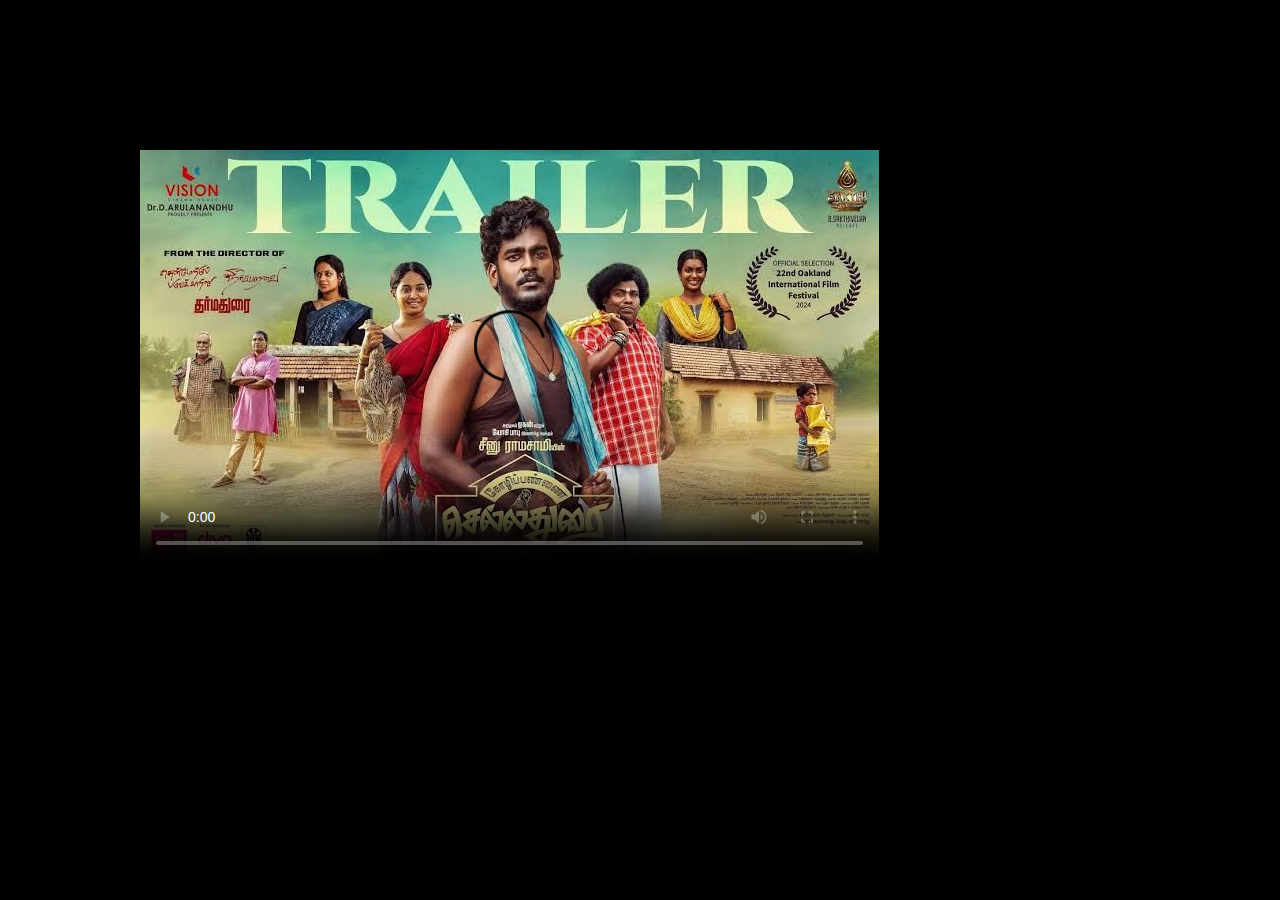
==== v1.html @ e17fa018 "Add files via upload" ====
<!DOCTYPE html>
<html>
<head>
	<title>Video Player plyr.js</title>
	<link rel="stylesheet" href="https://cdn.plyr.io/3.6.8/plyr.css" />
	<script src="https://cdn.plyr.io/3.6.8/plyr.polyfilled.js"></script>
</head>
<body bgcolor="black" style="color: white;">
	
	<div class="container">
	<video controls crossorigin playsinline poster="rado of healer/Kozhipannai Chelladurai.jpg">
        <source src="https://ddl2.cloudserver-1692960675.workers.dev/1396623618/[base64]::f67a7c0bd19c65f719bccfbd8dd0b51f/-_Kozhipannai_Chelladurai__2024___Tamil_-_720p_Proper_HQ-RE.mkv
        "
		  type="video/mp4" size="576">
          <source src="https://ddl2.cloudserver-1692960675.workers.dev/1396623618/[base64]::f67a7c0bd19c65f719bccfbd8dd0b51f/-_Kozhipannai_Chelladurai__2024___Tamil_-_720p_Proper_HQ-RE.mkv
          "
          type="video/mp4" size="720">
          <source src="https://ddl2.cloudserver-1692960675.workers.dev/1396623618/[base64]::f67a7c0bd19c65f719bccfbd8dd0b51f/-_Kozhipannai_Chelladurai__2024___Tamil_-_720p_Proper_HQ-RE.mkv
          "
          type="video/mp4" size="1080">

			<!-- Caption files -->
			<track kind="captions" label="English" srclang="en" src=""
					default>
			<track kind="captions" label="Français" srclang="fr" src="">
			<!-- Fallback for browsers that don't support the <video> element -->
			<a href="" download>Download</a>
	</video>
</div>
<!-- Plyr resources and browser polyfills are specified in the pen settings -->

<style type="text/css">
	.container {
	margin: 150px auto;
	max-width: 1000px;
}
</style>

<script type="text/javascript">
	const player = new Plyr('video', {captions: {active: true}});

// Expose player so it can be used from the console
window.player = player;
</script>

</body>
</html>
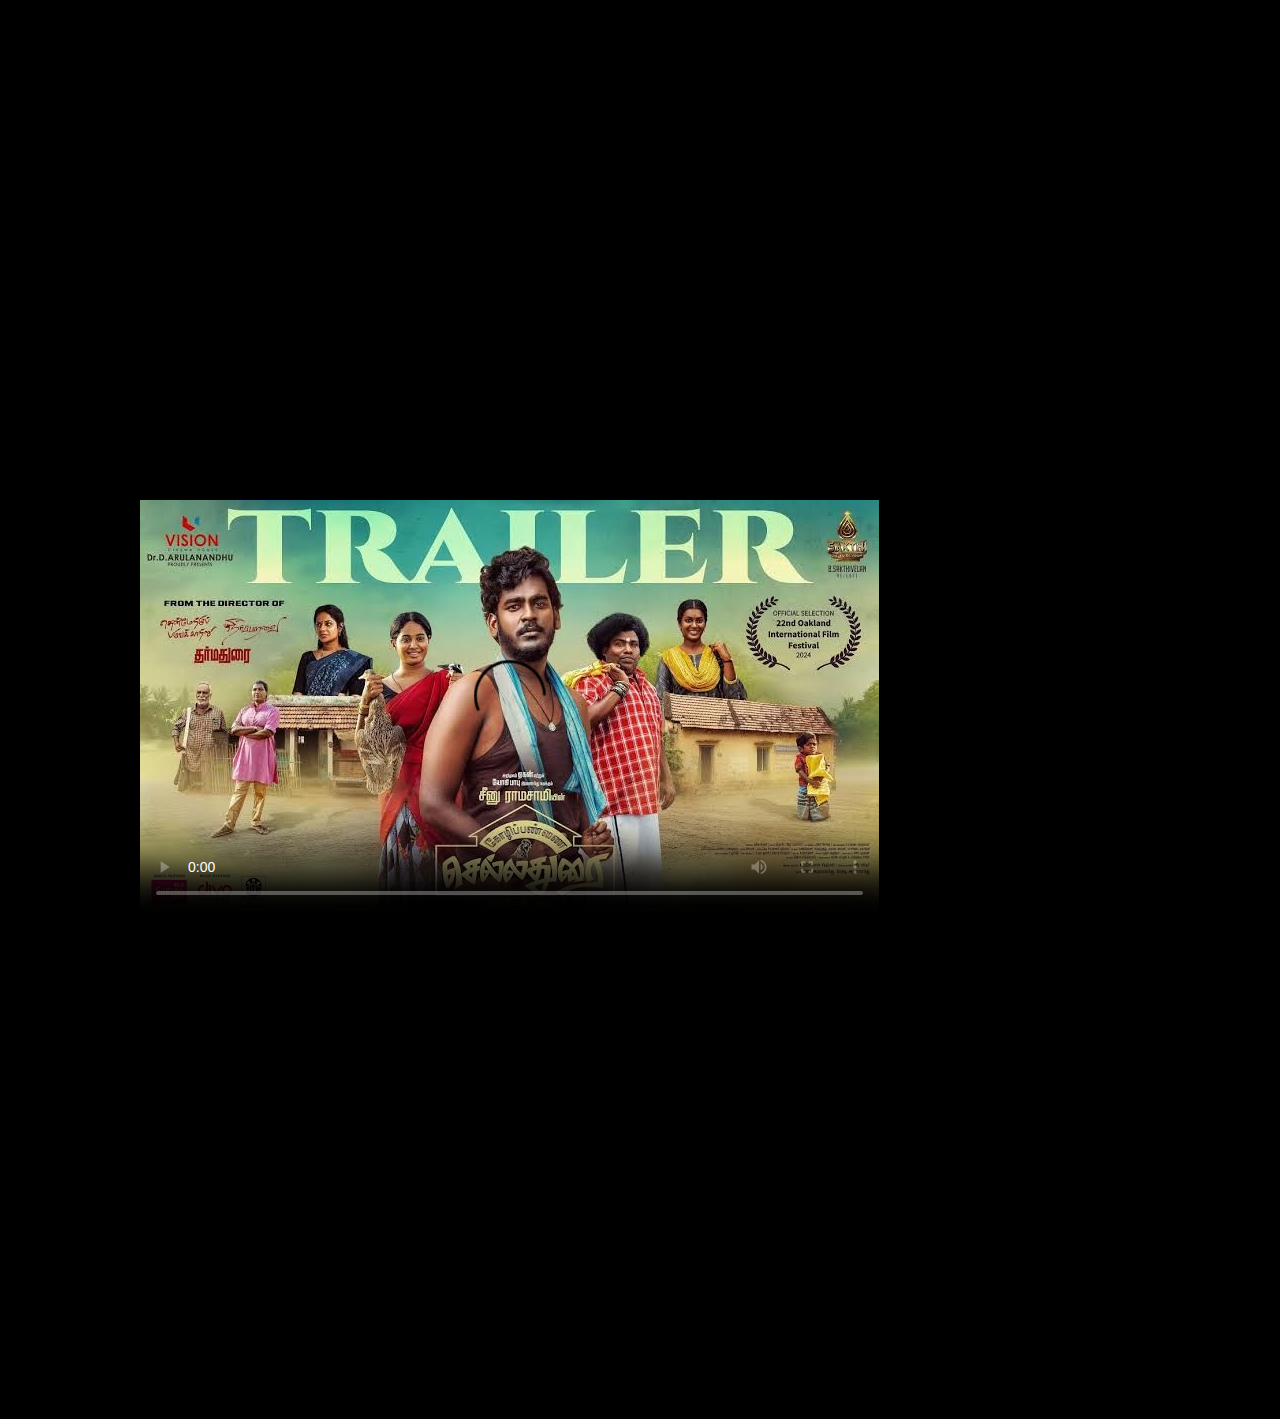
==== commit 87423671: "Add files via upload" ====
--- a/v1.html
+++ b/v1.html
@@ -31,7 +31,7 @@
 
 <style type="text/css">
 	.container {
-	margin: 150px auto;
+	margin: 500px auto;
 	max-width: 1000px;
 }
 </style>
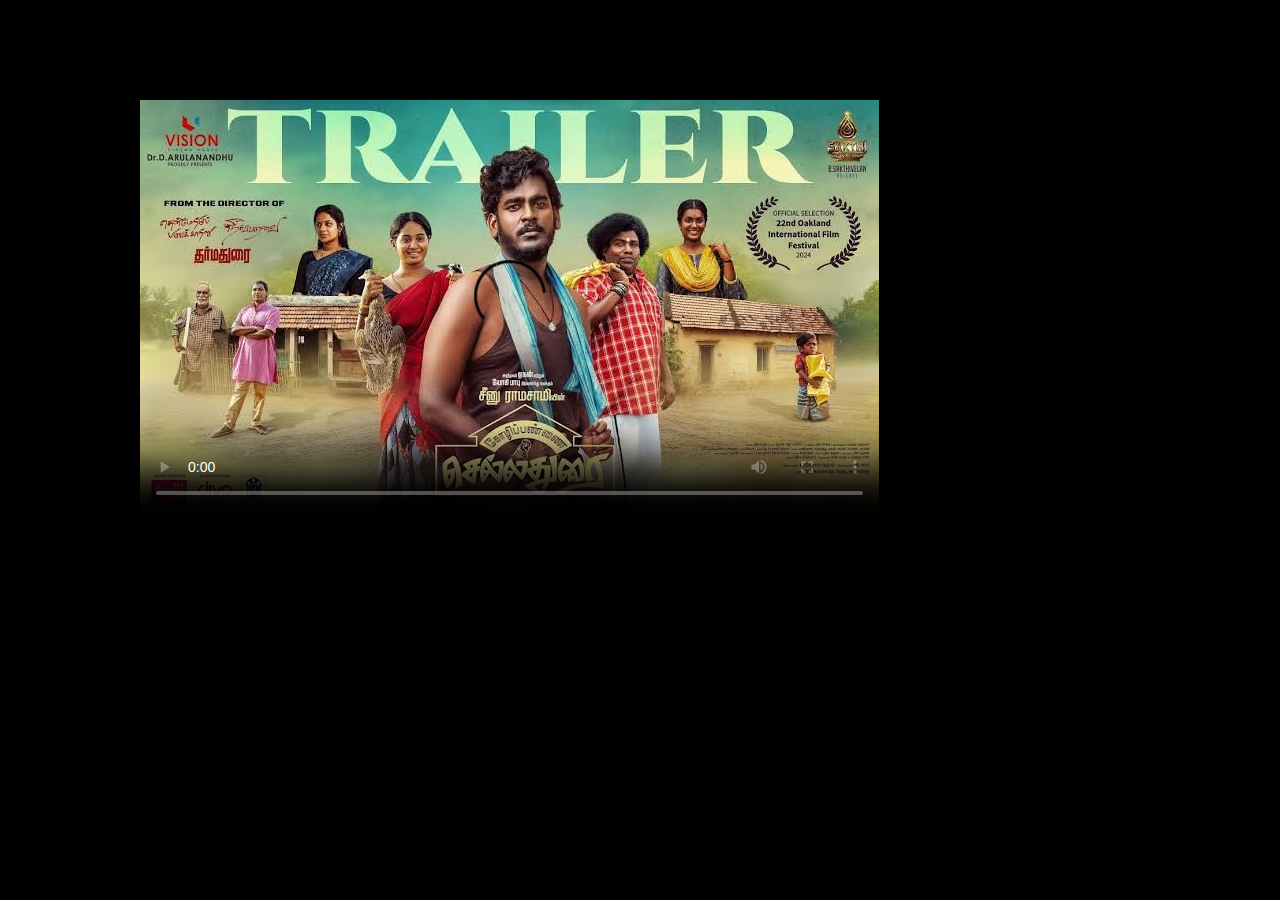
==== commit 3a444247: "Add files via upload" ====
--- a/v1.html
+++ b/v1.html
@@ -31,7 +31,7 @@
 
 <style type="text/css">
 	.container {
-	margin: 500px auto;
+	margin: 100px auto;
 	max-width: 1000px;
 }
 </style>
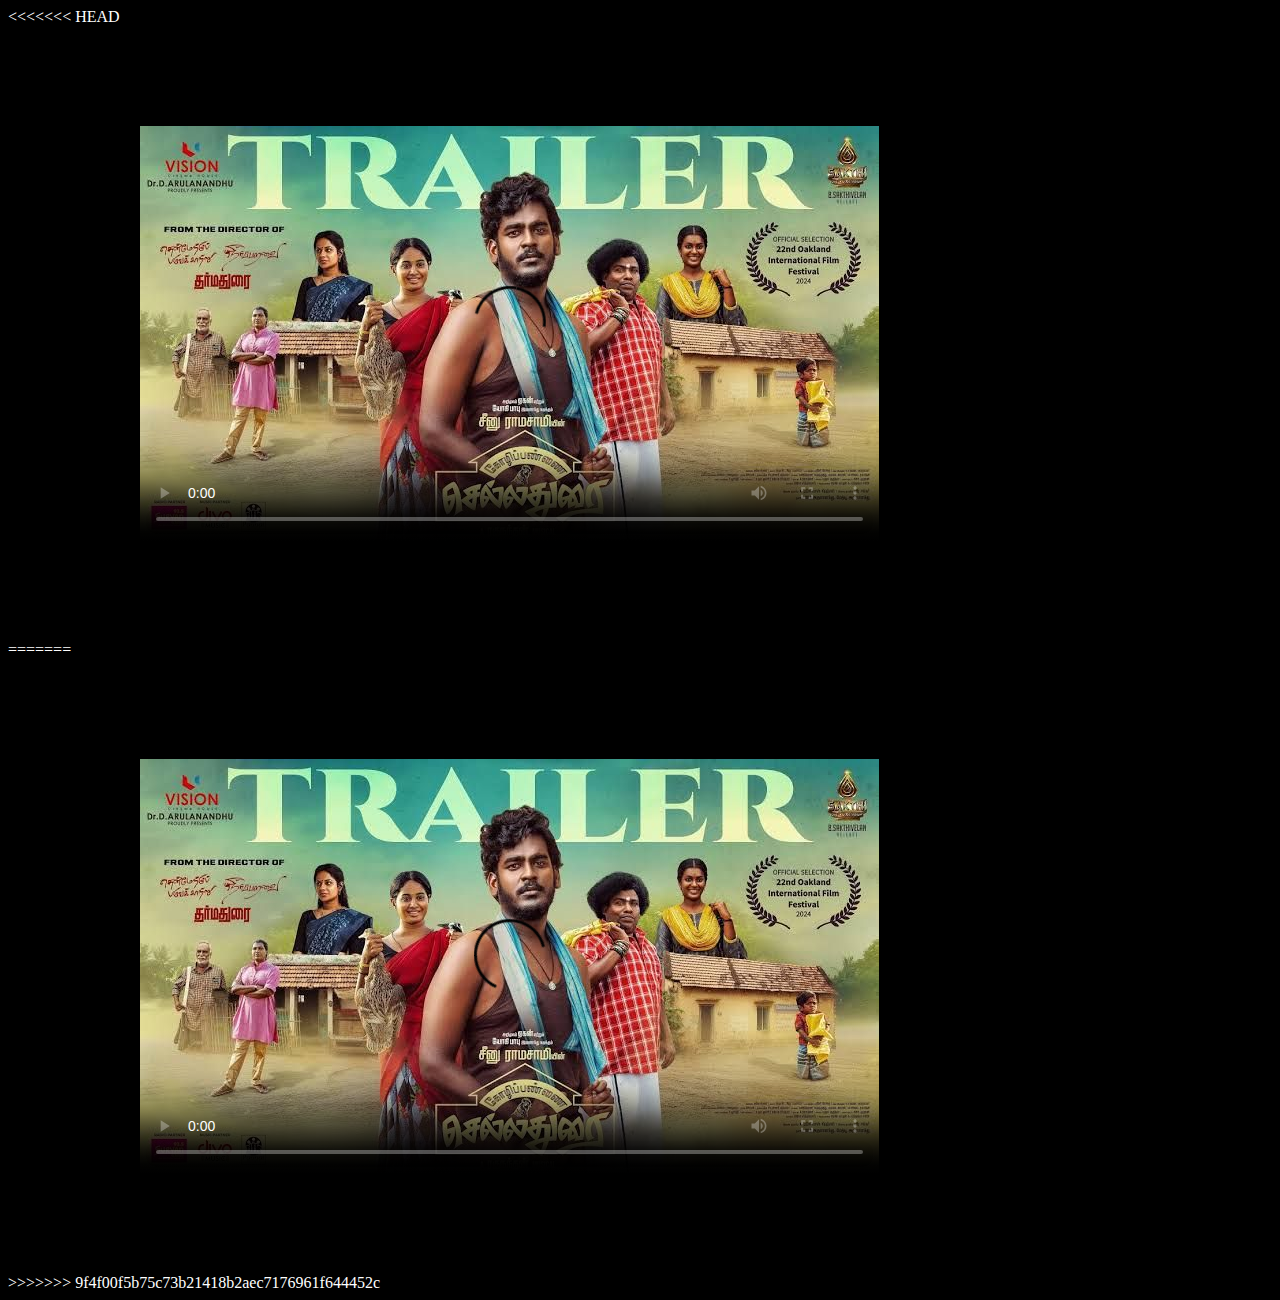
==== commit 49ad5036: "Add files via upload" ====
--- a/v1.html
+++ b/v1.html
@@ -1,3 +1,51 @@
+<<<<<<< HEAD
+<!DOCTYPE html>
+<html>
+<head>
+	<title>Video Player plyr.js</title>
+	<link rel="stylesheet" href="https://cdn.plyr.io/3.6.8/plyr.css" />
+	<script src="https://cdn.plyr.io/3.6.8/plyr.polyfilled.js"></script>
+</head>
+<body bgcolor="black" style="color: white;">
+	
+	<div class="container">
+	<video controls crossorigin playsinline poster="rado of healer/Kozhipannai Chelladurai.jpg">
+        <source src="https://ddl2.cloudserver-1692960675.workers.dev/1396623618/[base64]::f67a7c0bd19c65f719bccfbd8dd0b51f/-_Kozhipannai_Chelladurai__2024___Tamil_-_720p_Proper_HQ-RE.mkv
+        "
+		  type="video/mp4" size="576">
+          <source src="https://ddl2.cloudserver-1692960675.workers.dev/1396623618/[base64]::f67a7c0bd19c65f719bccfbd8dd0b51f/-_Kozhipannai_Chelladurai__2024___Tamil_-_720p_Proper_HQ-RE.mkv
+          "
+          type="video/mp4" size="720">
+          <source src="https://ddl2.cloudserver-1692960675.workers.dev/1396623618/[base64]::f67a7c0bd19c65f719bccfbd8dd0b51f/-_Kozhipannai_Chelladurai__2024___Tamil_-_720p_Proper_HQ-RE.mkv
+          "
+          type="video/mp4" size="1080">
+
+			<!-- Caption files -->
+			<track kind="captions" label="English" srclang="en" src=""
+					default>
+			<track kind="captions" label="Français" srclang="fr" src="">
+			<!-- Fallback for browsers that don't support the <video> element -->
+			<a href="" download>Download</a>
+	</video>
+</div>
+<!-- Plyr resources and browser polyfills are specified in the pen settings -->
+
+<style type="text/css">
+	.container {
+	margin: 100px auto;
+	max-width: 1000px;
+}
+</style>
+
+<script type="text/javascript">
+	const player = new Plyr('video', {captions: {active: true}});
+
+// Expose player so it can be used from the console
+window.player = player;
+</script>
+
+</body>
+=======
 <!DOCTYPE html>
 <html>
 <head>
@@ -44,4 +92,5 @@
 </script>
 
 </body>
+>>>>>>> 9f4f00f5b75c73b21418b2aec7176961f644452c
 </html>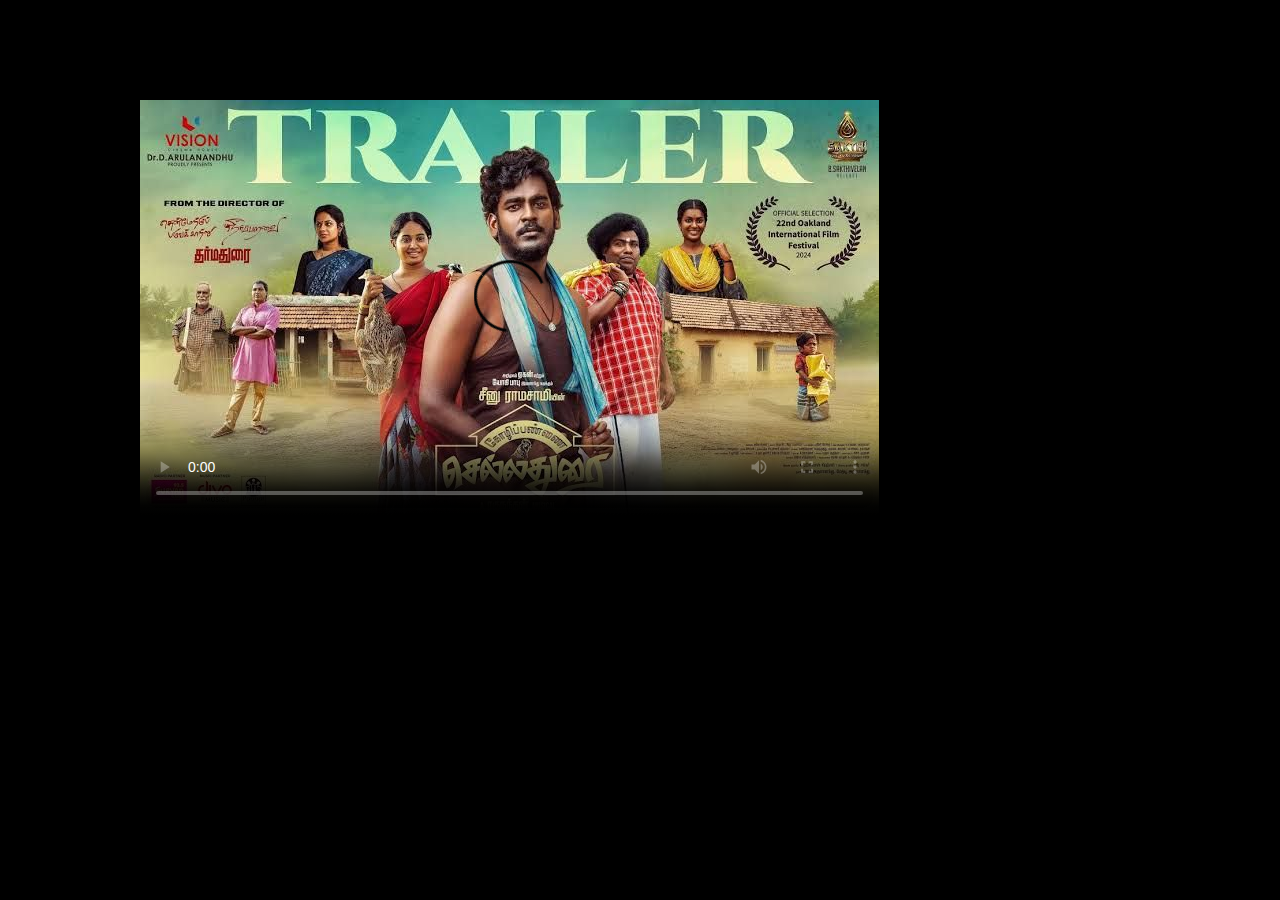
==== commit 75738b93: "Add files via upload" ====
--- a/v1.html
+++ b/v1.html
@@ -1,4 +1,3 @@
-<<<<<<< HEAD
 <!DOCTYPE html>
 <html>
 <head>
@@ -45,52 +44,4 @@
 </script>
 
 </body>
-=======
-<!DOCTYPE html>
-<html>
-<head>
-	<title>Video Player plyr.js</title>
-	<link rel="stylesheet" href="https://cdn.plyr.io/3.6.8/plyr.css" />
-	<script src="https://cdn.plyr.io/3.6.8/plyr.polyfilled.js"></script>
-</head>
-<body bgcolor="black" style="color: white;">
-	
-	<div class="container">
-	<video controls crossorigin playsinline poster="rado of healer/Kozhipannai Chelladurai.jpg">
-        <source src="https://ddl2.cloudserver-1692960675.workers.dev/1396623618/[base64]::f67a7c0bd19c65f719bccfbd8dd0b51f/-_Kozhipannai_Chelladurai__2024___Tamil_-_720p_Proper_HQ-RE.mkv
-        "
-		  type="video/mp4" size="576">
-          <source src="https://ddl2.cloudserver-1692960675.workers.dev/1396623618/[base64]::f67a7c0bd19c65f719bccfbd8dd0b51f/-_Kozhipannai_Chelladurai__2024___Tamil_-_720p_Proper_HQ-RE.mkv
-          "
-          type="video/mp4" size="720">
-          <source src="https://ddl2.cloudserver-1692960675.workers.dev/1396623618/[base64]::f67a7c0bd19c65f719bccfbd8dd0b51f/-_Kozhipannai_Chelladurai__2024___Tamil_-_720p_Proper_HQ-RE.mkv
-          "
-          type="video/mp4" size="1080">
-
-			<!-- Caption files -->
-			<track kind="captions" label="English" srclang="en" src=""
-					default>
-			<track kind="captions" label="Français" srclang="fr" src="">
-			<!-- Fallback for browsers that don't support the <video> element -->
-			<a href="" download>Download</a>
-	</video>
-</div>
-<!-- Plyr resources and browser polyfills are specified in the pen settings -->
-
-<style type="text/css">
-	.container {
-	margin: 100px auto;
-	max-width: 1000px;
-}
-</style>
-
-<script type="text/javascript">
-	const player = new Plyr('video', {captions: {active: true}});
-
-// Expose player so it can be used from the console
-window.player = player;
-</script>
-
-</body>
->>>>>>> 9f4f00f5b75c73b21418b2aec7176961f644452c
-</html>+</html>
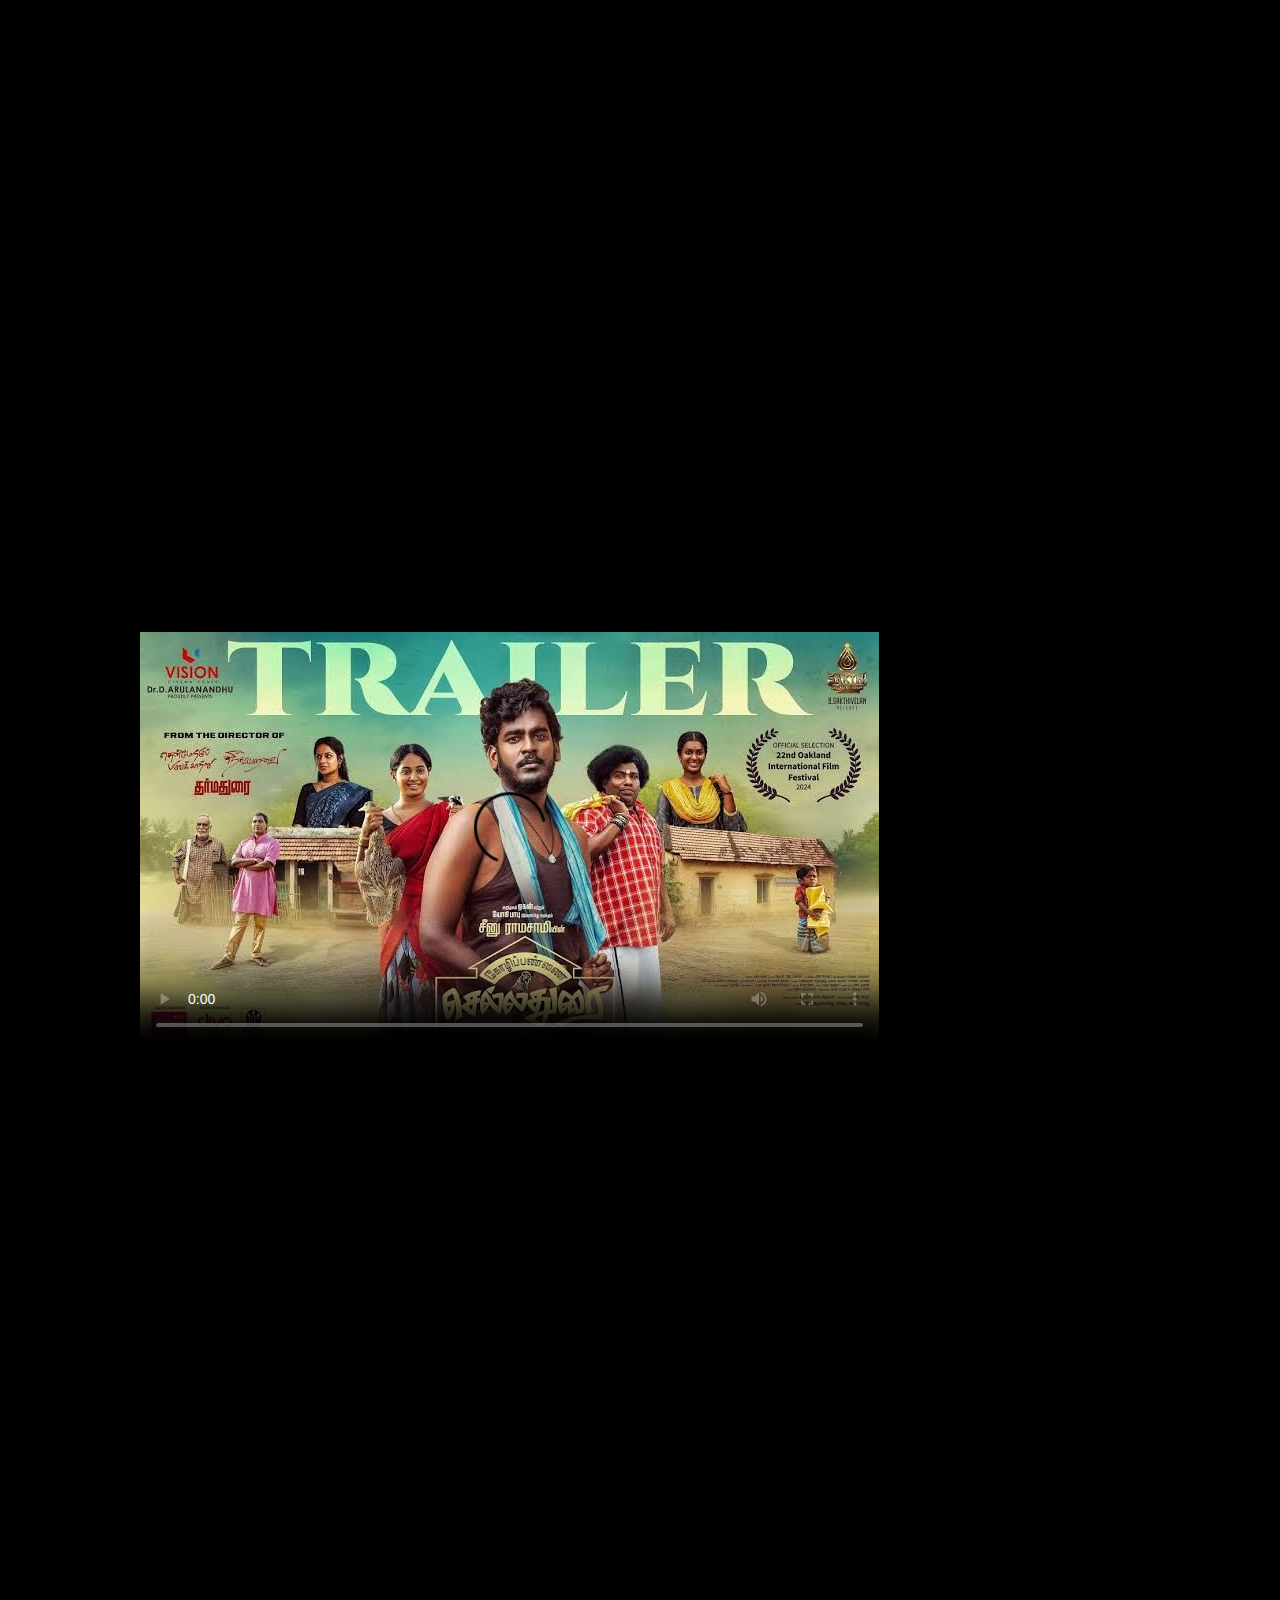
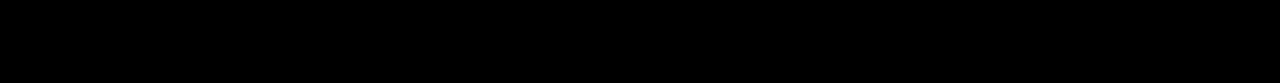
==== commit 304fd3d1: "Add files via upload" ====
--- a/v1.html
+++ b/v1.html
@@ -31,7 +31,7 @@
 
 <style type="text/css">
 	.container {
-	margin: 100px auto;
+	margin: 50% auto;
 	max-width: 1000px;
 }
 </style>
